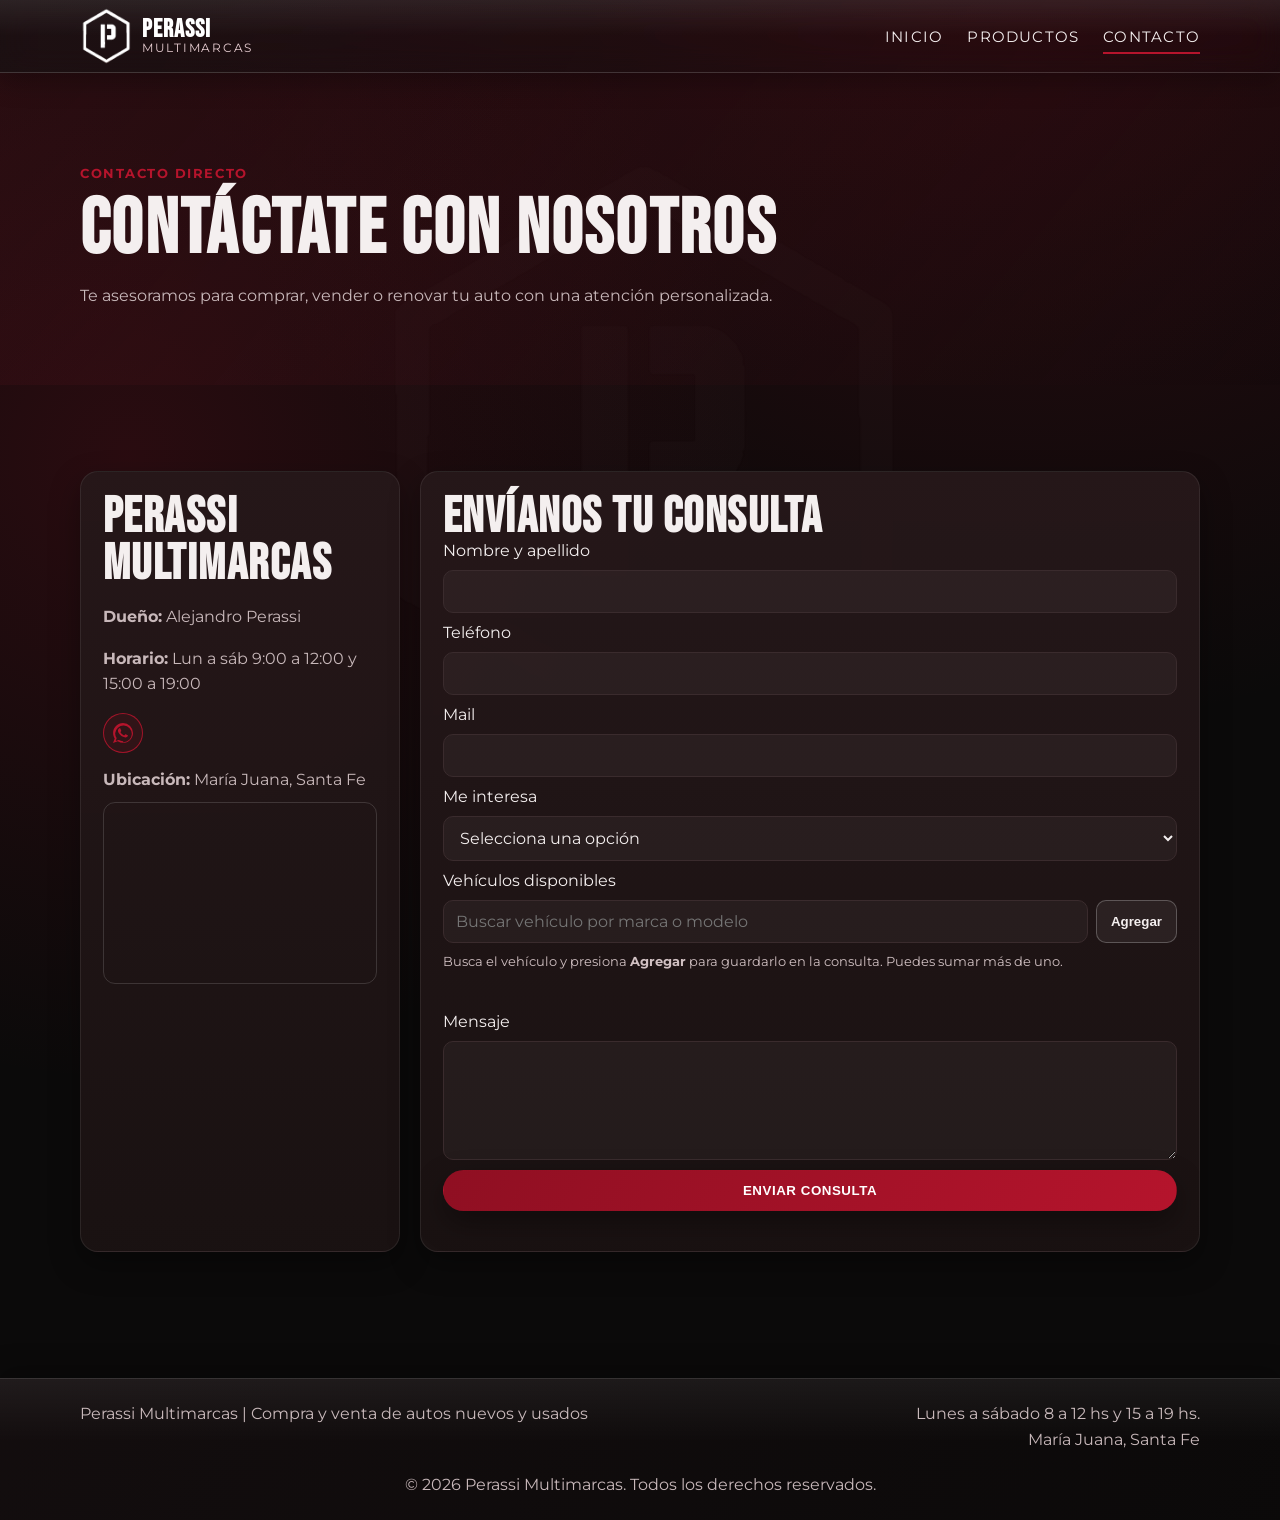
==== contacto.html @ 1c6c9b63 "Carga maqueta - PerassiMult" ====
﻿<!DOCTYPE html>
<html lang="es">
<head>
  <meta charset="UTF-8">
  <meta name="viewport" content="width=device-width, initial-scale=1.0">
  <title>Perassi Multimarcas | Contacto</title>
  <meta name="description" content="Contacta a Perassi Multimarcas para asesoramiento personalizado en compra y venta de autos.">
  <link rel="preconnect" href="https://fonts.googleapis.com">
  <link rel="preconnect" href="https://fonts.gstatic.com" crossorigin>
  <link href="https://fonts.googleapis.com/css2?family=Bebas+Neue&family=Montserrat:wght@400;500;600;700;800&display=swap" rel="stylesheet">
  <link rel="stylesheet" href="styles.css">
</head>
<body>
  <header class="site-header">
    <div class="container nav-wrap">
      <a class="brand" href="index.html" aria-label="Perassi Multimarcas inicio">
        <img src="assets/logo-perassi-p.png" alt="Logo Perassi Multimarcas">
        <span class="brand-text">
          <strong>Perassi</strong>
          <span>multimarcas</span>
        </span>
      </a>
      <button class="nav-toggle" aria-label="Abrir menú" aria-expanded="false" aria-controls="primary-nav"><span class="sr-only">Menú</span><span class="bar"></span><span class="bar"></span><span class="bar"></span></button>
      <nav id="primary-nav" class="site-nav">
        <a href="index.html">Inicio</a>
        <a href="productos.html">Productos</a>
        <a class="active" href="contacto.html">Contacto</a>
      </nav>
    </div>
  </header>

  <main>
    <section class="page-hero page-hero-contact brand-bg-lock">
      <div class="container reveal">
        <p class="eyebrow">Contacto directo</p>
        <h1>Contáctate con nosotros</h1>
        <p>Te asesoramos para comprar, vender o renovar tu auto con una atención personalizada.</p>
      </div>
    </section>

    <section class="section">
      <div class="container contact-layout">
        <aside class="contact-info card reveal">
          <h2>Perassi Multimarcas</h2>
          <p><strong>Dueño:</strong> Alejandro Perassi</p>
          <p><strong>Horario:</strong> Lun a sáb 9:00 a 12:00 y 15:00 a 19:00</p>
          <div class="contact-actions">
            <a class="whatsapp-icon-link" href="https://wa.me/5490000000000" target="_blank" rel="noopener noreferrer" aria-label="Escribir por WhatsApp">
              <svg viewBox="0 0 24 24" width="24" height="24" aria-hidden="true">
                <path fill="currentColor" d="M12.04 2C6.55 2 2.1 6.45 2.1 11.94c0 1.95.56 3.85 1.63 5.47L2 22l4.74-1.68a9.88 9.88 0 0 0 5.3 1.54h.01c5.49 0 9.95-4.45 9.95-9.94A9.95 9.95 0 0 0 12.04 2Zm0 18.24h-.01a8.27 8.27 0 0 1-4.2-1.14l-.3-.18-2.81 1 .94-2.88-.2-.3a8.25 8.25 0 0 1-1.28-4.4 8.33 8.33 0 1 1 8.34 8.9Zm4.56-6.22c-.25-.13-1.47-.72-1.7-.8-.23-.09-.4-.13-.56.12-.17.25-.65.8-.8.96-.15.17-.3.19-.56.06-.25-.13-1.08-.4-2.05-1.29-.76-.68-1.28-1.52-1.43-1.78-.15-.25-.02-.38.11-.5.11-.1.25-.26.38-.39.13-.13.17-.22.25-.37.08-.16.04-.28-.02-.4-.06-.13-.56-1.35-.76-1.84-.2-.49-.4-.42-.56-.43h-.48c-.16 0-.42.06-.64.31-.22.25-.84.82-.84 2s.86 2.32.98 2.48c.12.16 1.7 2.6 4.12 3.65.58.25 1.03.4 1.38.5.58.18 1.1.15 1.52.09.46-.07 1.47-.6 1.68-1.18.21-.58.21-1.07.15-1.17-.06-.1-.23-.16-.48-.29Z"/>
              </svg>
            </a>
          </div>
          <p class="contact-location"><strong>Ubicación:</strong> María Juana, Santa Fe</p>
          <div class="contact-map-wrap">
            <iframe
              title="Mapa de María Juana, Santa Fe"
              src="https://www.google.com/maps?q=Mar%C3%ADa+Juana,+Santa+Fe&output=embed"
              loading="lazy"
              referrerpolicy="no-referrer-when-downgrade"
            ></iframe>
          </div>
        </aside>

        <div class="contact-form-wrap card reveal">
          <h2>Envíanos tu consulta</h2>
          <form class="contact-form" id="contactForm" novalidate>
            <label for="name">Nombre y apellido</label>
            <input id="name" name="name" type="text" required>

            <label for="phone">Teléfono</label>
            <input id="phone" name="phone" type="tel" required>

            <label for="email">Mail</label>
            <input id="email" name="email" type="email" required>

            <label for="interest">Me interesa</label>
            <select id="interest" name="interest" required>
              <option value="">Selecciona una opción</option>
              <option value="compra">Comprar un auto</option>
              <option value="venta">Vender mi auto</option>
              <option value="permuta">Consultar permuta</option>
            </select>

            <label for="vehicleAvailable">Vehículos disponibles</label>
            <div class="vehicle-selector-wrap">
              <input id="vehicleAvailable" name="vehicleAvailable" type="search" list="vehicleOptions" placeholder="Buscar vehículo por marca o modelo">
              <button id="addVehicleBtn" class="btn btn-outline btn-small" type="button">Agregar</button>
            </div>
            <p class="field-help">Busca el vehículo y presiona <strong>Agregar</strong> para guardarlo en la consulta. Puedes sumar más de uno.</p>
            <datalist id="vehicleOptions"></datalist>
            <div id="selectedVehiclesList" class="selected-vehicles" aria-live="polite"></div>
            <input id="selectedVehicles" name="selectedVehicles" type="hidden">

            <label for="message">Mensaje</label>
            <textarea id="message" name="message" rows="5" required></textarea>

            <button type="submit" class="btn btn-primary">Enviar consulta</button>
            <p id="formMessage" class="form-message" aria-live="polite"></p>
          </form>
        </div>
      </div>
    </section>
  </main>

  <footer class="site-footer">
    <div class="container footer-inner">
      <p class="footer-left">Perassi Multimarcas | Compra y venta de autos nuevos y usados</p>
      <div class="footer-right">
        <p class="footer-hours">Lunes a sábado 8 a 12 hs y 15 a 19 hs.</p>
        <p><a class="footer-map" href="https://www.google.com/maps/search/?api=1&query=Mar%C3%ADa+Juana%2C+Santa+Fe%2C+Argentina" target="_blank" rel="noopener noreferrer">María Juana, Santa Fe</a></p>
      </div>
      <p class="footer-legal">© 2026 Perassi Multimarcas. Todos los derechos reservados.</p>
    </div>
  </footer>

  <script src="script.js"></script>
</body>
</html>
---- styles.css ----
﻿:root {
  --bg: #0b0a0a;
  --bg-soft: #161111;
  --card: #1f1617;
  --text: #f4efef;
  --muted: #c8b8ba;
  --brand: #8f0f22;
  --brand-strong: #b5142c;
  --line: #3a2b2d;
  --shadow: 0 12px 30px rgba(0, 0, 0, 0.35);
  --header-h: 72px;
}

* {
  box-sizing: border-box;
}

html,
body {
  margin: 0;
  padding: 0;
}

html {
  scrollbar-width: thin;
  scrollbar-color: rgba(181, 20, 44, 0.85) rgba(255, 255, 255, 0.06);
}

*::-webkit-scrollbar {
  width: 9px;
  height: 9px;
}

*::-webkit-scrollbar-track {
  background: rgba(255, 255, 255, 0.05);
}

*::-webkit-scrollbar-thumb {
  background: linear-gradient(180deg, rgba(143, 15, 34, 0.95), rgba(181, 20, 44, 0.86));
  border-radius: 999px;
  border: 2px solid rgba(11, 10, 10, 0.55);
}

*::-webkit-scrollbar-thumb:hover {
  background: linear-gradient(180deg, rgba(181, 20, 44, 0.95), rgba(212, 49, 76, 0.9));
}

body {
  font-family: "Montserrat", sans-serif;
  background:
    radial-gradient(circle at 80% -10%, rgba(143, 15, 34, 0.28), transparent 45%),
    radial-gradient(circle at 10% 30%, rgba(181, 20, 44, 0.18), transparent 40%),
    var(--bg);
  color: var(--text);
  min-height: 100vh;
  position: relative;
}

body::before {
  content: "";
  position: fixed;
  inset: 0;
  background: url("assets/logo-perassi-p.png") no-repeat center center / min(50vw, 560px);
  opacity: 0.015;
  pointer-events: none;
  z-index: -1;
  transition: opacity 0.35s ease;
}

body.show-brand-bg::before {
  opacity: 0.06;
}

img {
  max-width: 100%;
  display: block;
}

a {
  color: inherit;
  text-decoration: none;
}

.container {
  width: min(1120px, 92%);
  margin-inline: auto;
}

.site-header {
  position: sticky;
  top: 0;
  z-index: 50;
  backdrop-filter: blur(14px) saturate(130%);
  -webkit-backdrop-filter: blur(14px) saturate(130%);
  background: linear-gradient(120deg, rgba(38, 25, 28, 0.4), rgba(14, 11, 12, 0.26));
  border-bottom: 1px solid rgba(255, 255, 255, 0.16);
  box-shadow: 0 10px 24px rgba(0, 0, 0, 0.25);
}

.site-header::before {
  content: "";
  position: absolute;
  inset: 0;
  background: linear-gradient(180deg, rgba(255, 255, 255, 0.08), transparent 50%);
  pointer-events: none;
}

.nav-wrap {
  display: flex;
  align-items: center;
  justify-content: space-between;
  min-height: var(--header-h);
  gap: 20px;
}

.brand {
  display: inline-flex;
  align-items: center;
  gap: 10px;
}

.brand img {
  width: 52px;
}

.brand-text {
  display: inline-flex;
  flex-direction: column;
  line-height: 0.9;
  text-transform: uppercase;
  letter-spacing: 0.06em;
}

.brand-text strong {
  font-family: "Bebas Neue", sans-serif;
  font-size: 1.58rem;
  color: #ffffff;
}

.brand-text span {
  font-size: 0.77rem;
  color: #e8ced2;
  letter-spacing: 0.14em;
}

.nav-toggle {
  display: none;
  background: rgba(255, 255, 255, 0.04);
  border: 1px solid var(--line);
  color: var(--text);
  width: 44px;
  height: 40px;
  border-radius: 10px;
  cursor: pointer;
  align-items: center;
  justify-content: center;
  flex-direction: column;
  gap: 5px;
}

.nav-toggle .bar {
  display: block;
  width: 18px;
  height: 2px;
  border-radius: 999px;
  background: #f7f2f2;
}

.sr-only {
  position: absolute;
  width: 1px;
  height: 1px;
  padding: 0;
  margin: -1px;
  overflow: hidden;
  clip: rect(0, 0, 0, 0);
  white-space: nowrap;
  border: 0;
}

.site-nav {
  display: flex;
  gap: 24px;
}

.site-nav a {
  font-size: 0.95rem;
  text-transform: uppercase;
  letter-spacing: 0.08em;
  position: relative;
  padding: 4px 0;
}

.site-nav a::after {
  content: "";
  position: absolute;
  left: 0;
  bottom: -4px;
  width: 0;
  height: 2px;
  background: var(--brand-strong);
  transition: width 0.25s ease;
}

.site-nav a:hover::after,
.site-nav a.active::after {
  width: 100%;
}

.hero,
.page-hero {
  position: relative;
  overflow: hidden;
}

.hero {
  min-height: calc(100svh - var(--header-h));
  min-height: calc(100dvh - var(--header-h));
  display: flex;
  align-items: center;
  padding: 0;
}

.hero::before {
  content: "";
  position: absolute;
  inset: 0;
  background:
    linear-gradient(120deg, rgba(8, 6, 6, 0.84) 12%, rgba(8, 6, 6, 0.5) 70%),
    url("assets/hero-local-perassi.jpg") no-repeat center 72% / cover;
  z-index: -2;
}

.hero-overlay {
  position: absolute;
  inset: 0;
  z-index: -1;
  background: linear-gradient(180deg, rgba(11, 10, 10, 0) 0%, var(--bg) 100%);
}

.hero-content {
  max-width: 100%;
  padding: 24px 0;
}

.eyebrow {
  color: var(--brand-strong);
  font-weight: 700;
  letter-spacing: 0.12em;
  text-transform: uppercase;
  margin-bottom: 10px;
  font-size: 0.8rem;
}

h1,
h2,
h3 {
  margin: 0;
}

h1,
h2 {
  font-family: "Bebas Neue", sans-serif;
  letter-spacing: 0.03em;
  line-height: 0.95;
}

h1 {
  font-size: clamp(2.2rem, 6vw, 4.8rem);
}

h2 {
  font-size: clamp(1.9rem, 5vw, 3.1rem);
}

h3 {
  font-size: 1.15rem;
}

p {
  color: var(--muted);
  line-height: 1.6;
}

.hero p {
  max-width: 100%;
}

.hero-actions {
  margin-top: 26px;
  display: flex;
  flex-wrap: wrap;
  gap: 12px;
}

.btn {
  display: inline-flex;
  align-items: center;
  justify-content: center;
  padding: 12px 20px;
  border-radius: 999px;
  font-weight: 700;
  letter-spacing: 0.04em;
  text-transform: uppercase;
  border: 1px solid transparent;
  transition: transform 0.22s ease, background 0.22s ease, color 0.22s ease;
}

.btn:hover {
  transform: translateY(-2px);
}

.btn-primary {
  background: linear-gradient(120deg, var(--brand), var(--brand-strong));
  color: #fff;
  box-shadow: var(--shadow);
}

.btn-primary:hover {
  background: linear-gradient(120deg, #a41127, #cb1c38);
}

.btn-outline {
  border-color: var(--line);
  color: var(--text);
}

.btn-outline:hover {
  border-color: var(--brand-strong);
  background: rgba(181, 20, 44, 0.18);
}

.section {
  padding: 86px 0;
}

.section-head {
  margin-bottom: 28px;
}

.feature-grid,
.vehicle-grid {
  display: grid;
  gap: 18px;
}

.feature-grid {
  grid-template-columns: repeat(auto-fit, minmax(220px, 1fr));
}

.card,
.vehicle-card {
  background: linear-gradient(180deg, rgba(38, 24, 26, 0.95), rgba(26, 18, 18, 0.98));
  border: 1px solid rgba(255, 255, 255, 0.08);
  border-radius: 18px;
  box-shadow: var(--shadow);
  transition: transform 0.24s ease, border-color 0.24s ease, box-shadow 0.24s ease;
}

.card:hover,
.card:focus-within,
.vehicle-card:hover,
.vehicle-card:focus-within {
  transform: translateY(-5px);
  border-color: rgba(181, 20, 44, 0.75);
  box-shadow: 0 16px 36px rgba(0, 0, 0, 0.45);
}

.card {
  padding: 22px;
}

.vehicle-grid {
  grid-template-columns: repeat(auto-fit, minmax(240px, 1fr));
}

.vehicle-card {
  overflow: hidden;
  position: relative;
}

.vehicle-thumb {
  height: 160px;
  background-size: cover;
  background-position: center;
  transition: transform 0.35s ease;
}

.thumb-1 { background: linear-gradient(130deg, rgba(14, 9, 9, 0.38), rgba(14, 9, 9, 0.6)), url("assets/vehiculo-auto.png") no-repeat center center / contain, #1b1415; }
.thumb-2 { background: linear-gradient(130deg, rgba(14, 9, 9, 0.38), rgba(14, 9, 9, 0.6)), url("assets/vehiculo-pickup.png") no-repeat center center / contain, #1b1415; }
.thumb-3 { background: linear-gradient(130deg, rgba(14, 9, 9, 0.38), rgba(14, 9, 9, 0.6)), url("assets/vehiculo-auto2.png") no-repeat center center / contain, #1b1415; }
.thumb-4 { background: linear-gradient(130deg, rgba(14, 9, 9, 0.36), rgba(14, 9, 9, 0.62)), url("assets/vehiculo-producto.jpg") no-repeat center center / cover, #1b1415; }
.thumb-5 { background: linear-gradient(130deg, rgba(14, 9, 9, 0.38), rgba(14, 9, 9, 0.6)), url("assets/vehiculo-pickup2.png") no-repeat center center / contain, #1b1415; }
.thumb-6 { background: linear-gradient(130deg, rgba(14, 9, 9, 0.38), rgba(14, 9, 9, 0.6)), url("assets/vehiculo-pickup.png") no-repeat center center / contain, #1b1415; }

.vehicle-body {
  padding: 18px;
  position: relative;
  z-index: 2;
}

.vehicle-card-hitbox {
  position: absolute;
  inset: 0;
  z-index: 3;
}

.vehicle-link {
  display: inline-block;
  color: #fff;
  margin-top: 10px;
  font-weight: 700;
  border-bottom: 1px solid rgba(255, 255, 255, 0.7);
  opacity: 1;
  transform: translateY(0);
  transition: opacity 0.2s ease, transform 0.2s ease;
}

.inventory-preview .vehicle-link {
  opacity: 0;
  transform: translateY(6px);
}

.inventory-preview .vehicle-grid {
  display: flex;
  gap: 18px;
}

.inventory-preview .vehicle-card {
  flex: 1 1 0;
  transition: flex-grow 0.32s ease, transform 0.32s ease, border-color 0.24s ease, box-shadow 0.24s ease;
}

.inventory-preview .vehicle-grid:hover .vehicle-card {
  flex-grow: 0.95;
}

.inventory-preview .vehicle-grid:hover .vehicle-card:hover {
  flex-grow: 1.12;
  transform: translateY(-8px) scale(1.02);
}

.inventory-preview .vehicle-card .vehicle-thumb {
  transform: scale(0.92);
}

.inventory-preview .vehicle-card:hover .vehicle-thumb,
.inventory-preview .vehicle-card:focus-within .vehicle-thumb {
  transform: scale(1);
}

.inventory-preview .vehicle-card:hover .vehicle-link,
.inventory-preview .vehicle-card:focus-within .vehicle-link {
  opacity: 1;
  transform: translateY(0);
}

.cta-strip {
  padding-top: 22px;
}

.cta-inner {
  border: 1px solid rgba(255, 255, 255, 0.12);
  border-radius: 20px;
  background: linear-gradient(120deg, rgba(143, 15, 34, 0.32), rgba(18, 14, 15, 0.88));
  display: flex;
  justify-content: space-between;
  align-items: center;
  gap: 18px;
  padding: 30px;
}

.page-hero {
  padding: 78px 0 60px;
}

.page-hero-products {
  background: linear-gradient(130deg, rgba(143, 15, 34, 0.26), rgba(11, 10, 10, 0.1));
}

.page-hero-contact {
  background: linear-gradient(130deg, rgba(66, 17, 24, 0.44), rgba(11, 10, 10, 0.1));
}

.filters {
  display: grid;
  grid-template-columns: 1fr auto;
  align-items: center;
  gap: 16px;
  margin-bottom: 24px;
}

.filter-buttons {
  display: flex;
  flex-wrap: wrap;
  gap: 10px;
}

.filter-btn {
  background: transparent;
  border: 1px solid var(--line);
  color: var(--text);
  padding: 10px 14px;
  border-radius: 999px;
  cursor: pointer;
  font-weight: 600;
}

.filter-btn.active {
  background: var(--brand);
  border-color: transparent;
}

#searchInput,
input,
textarea,
select {
  background: rgba(255, 255, 255, 0.04);
  border: 1px solid var(--line);
  color: var(--text);
  border-radius: 10px;
  padding: 11px 12px;
  font: inherit;
}

select option {
  background: #ffffff;
  color: #1a1415;
}

input:disabled,
select:disabled {
  opacity: 0.55;
  cursor: not-allowed;
}

#searchInput {
  min-width: 320px;
}

.badge {
  display: inline-flex;
  font-size: 0.75rem;
  text-transform: uppercase;
  letter-spacing: 0.08em;
  color: #fff;
  background: var(--brand-strong);
  border-radius: 999px;
  padding: 5px 8px;
  margin-bottom: 8px;
}

.empty-state {
  margin-top: 20px;
}

.products-grid {
  grid-template-columns: repeat(3, minmax(0, 1fr));
}

.products-grid .vehicle-card {
  cursor: pointer;
  transition: transform 0.2s ease, border-color 0.2s ease, box-shadow 0.2s ease;
}

.products-grid .vehicle-card:hover,
.products-grid .vehicle-card:focus-within {
  transform: translateY(-6px);
}

.products-grid .vehicle-body {
  display: grid;
  gap: 8px;
}

.products-grid .badge {
  justify-self: start;
}

.products-grid .gallery-icon {
  width: 34px;
  height: 34px;
  border-radius: 50%;
  border: 1px solid rgba(255, 255, 255, 0.35);
  display: inline-flex;
  align-items: center;
  justify-content: center;
  color: #f3f0f0;
  margin-top: 2px;
}

.products-grid .vehicle-card:hover .gallery-icon {
  border-color: rgba(181, 20, 44, 0.85);
  background: rgba(181, 20, 44, 0.2);
}

.products-grid .vehicle-actions {
  display: flex;
  align-items: center;
  justify-content: space-between;
  gap: 12px;
  position: relative;
  z-index: 5;
}

.consult-link {
  font-size: 0.9rem;
  font-weight: 700;
  border-bottom: 1px solid rgba(255, 255, 255, 0.58);
  text-transform: uppercase;
  letter-spacing: 0.04em;
}

.consult-link:hover {
  color: #ffffff;
  border-bottom-color: #ffffff;
}

.products-grid .vehicle-card:focus-visible {
  outline: 2px solid #d4314c;
  outline-offset: 1px;
}

.gallery-open {
  all: unset;
  position: absolute;
  inset: 0;
  z-index: 4;
  cursor: pointer;
}

.gallery-open:focus-visible {
  outline: 2px solid #d4314c;
  outline-offset: -2px;
  border-radius: 18px;
}

.gallery-modal {
  position: fixed;
  inset: 0;
  z-index: 80;
  background: rgba(7, 6, 6, 0.72);
  display: grid;
  place-items: center;
  padding: 18px;
}

.gallery-modal[hidden] {
  display: none;
}

.gallery-modal-panel {
  position: relative;
  width: min(860px, 100%);
  background: linear-gradient(120deg, rgba(33, 24, 25, 0.96), rgba(18, 14, 15, 0.96));
  border: 1px solid rgba(255, 255, 255, 0.16);
  border-radius: 16px;
  padding: 18px 18px 16px;
}

.gallery-close {
  position: absolute;
  top: 10px;
  right: 10px;
  z-index: 6;
  width: 32px;
  height: 32px;
  border-radius: 50%;
  border: 1px solid rgba(255, 255, 255, 0.26);
  background: rgba(14, 10, 10, 0.75);
  color: #fff;
  font-size: 1.4rem;
  line-height: 1;
  cursor: pointer;
}

.gallery-stage {
  position: relative;
  border-radius: 12px;
  overflow: hidden;
  background: #0d0a0a;
}

.gallery-media-wrap {
  aspect-ratio: 16 / 9;
  width: 100%;
  display: grid;
  place-items: center;
}

.gallery-media-wrap img,
.gallery-media-wrap video {
  width: 100%;
  height: 100%;
  object-fit: contain;
}

.gallery-nav {
  position: absolute;
  top: 50%;
  transform: translateY(-50%);
  width: 36px;
  height: 36px;
  border: none;
  border-radius: 50%;
  background: rgba(12, 9, 9, 0.45);
  color: #fff;
  font-size: 1.6rem;
  line-height: 1;
  display: inline-flex;
  align-items: center;
  justify-content: center;
  cursor: pointer;
}

.gallery-nav.prev {
  left: 10px;
}

.gallery-nav.next {
  right: 10px;
}

.gallery-dots {
  margin-top: 12px;
  display: flex;
  justify-content: center;
  gap: 7px;
}

.gallery-dot {
  width: 8px;
  height: 8px;
  border-radius: 50%;
  border: none;
  background: rgba(255, 255, 255, 0.35);
  cursor: pointer;
  padding: 0;
}

.gallery-dot.active {
  background: #ffffff;
}

.gallery-caption {
  margin: 10px 0 0;
  text-align: center;
  color: #f2ecec;
  font-weight: 600;
}

.gallery-consult-link {
  display: flex;
  width: fit-content;
  margin: 12px auto 0;
  padding: 9px 16px;
  font-size: 0.82rem;
}

.contact-layout {
  display: grid;
  grid-template-columns: minmax(250px, 320px) 1fr;
  gap: 20px;
}

.contact-actions {
  display: flex;
  flex-wrap: wrap;
  gap: 10px;
  margin-top: 16px;
}

.whatsapp-icon-link {
  width: 40px;
  height: 40px;
  border-radius: 50%;
  border: 1px solid rgba(181, 20, 44, 0.85);
  color: #b5142c;
  background: rgba(181, 20, 44, 0.1);
  display: inline-flex;
  align-items: center;
  justify-content: center;
  transition: transform 0.2s ease, background 0.2s ease, color 0.2s ease;
}

.whatsapp-icon-link:hover {
  transform: translateY(-2px);
  background: rgba(181, 20, 44, 0.2);
  color: #d4314c;
}

.contact-location {
  margin: 14px 0 10px;
}

.contact-map-wrap {
  width: 100%;
  border-radius: 12px;
  overflow: hidden;
  border: 1px solid rgba(255, 255, 255, 0.14);
}

.contact-map-wrap iframe {
  width: 100%;
  height: 180px;
  border: 0;
  display: block;
}

.small-note {
  font-size: 0.85rem;
}

.contact-form {
  display: grid;
  gap: 10px;
}

.vehicle-selector-wrap {
  display: grid;
  grid-template-columns: 1fr auto;
  gap: 8px;
}

.btn-small {
  padding: 10px 14px;
  border-radius: 10px;
  text-transform: none;
  letter-spacing: 0;
}

.vehicle-selector-wrap .btn-outline {
  background: rgba(255, 255, 255, 0.06);
  color: #f4efef;
  border-color: rgba(255, 255, 255, 0.24);
}

.vehicle-selector-wrap .btn-outline:hover {
  background: rgba(181, 20, 44, 0.22);
  border-color: rgba(181, 20, 44, 0.8);
}

.selected-vehicles {
  display: flex;
  flex-wrap: wrap;
  gap: 8px;
  min-height: 18px;
}

.field-help {
  margin: -2px 0 2px;
  font-size: 0.82rem;
  color: #d1c1c3;
}

.vehicle-chip {
  display: inline-flex;
  align-items: center;
  gap: 8px;
  padding: 6px 10px;
  border-radius: 999px;
  background: rgba(181, 20, 44, 0.16);
  border: 1px solid rgba(181, 20, 44, 0.45);
  font-size: 0.85rem;
  color: #f4efef;
}

.vehicle-chip button {
  border: none;
  background: transparent;
  color: #f4efef;
  cursor: pointer;
  font-size: 1rem;
  line-height: 1;
  padding: 0;
}

.form-message {
  margin: 8px 0 0;
  font-weight: 600;
}

.site-footer {
  position: relative;
  border-top: 1px solid rgba(255, 255, 255, 0.16);
  background: linear-gradient(120deg, rgba(20, 14, 15, 0.94), rgba(12, 10, 10, 0.92));
  backdrop-filter: blur(12px) saturate(120%);
  -webkit-backdrop-filter: blur(12px) saturate(120%);
  box-shadow: 0 -8px 24px rgba(0, 0, 0, 0.28);
  padding: 22px 0;
  margin-top: 40px;
}

.site-footer::before {
  content: "";
  position: absolute;
  inset: 0;
  background: linear-gradient(180deg, rgba(255, 255, 255, 0.06), transparent 45%);
  pointer-events: none;
}

.footer-inner {
  display: flex;
  justify-content: space-between;
  gap: 14px;
  flex-wrap: wrap;
  align-items: flex-start;
}

.footer-left {
  margin: 0;
}

.footer-right {
  text-align: right;
}

.footer-right p {
  margin: 0;
}

.footer-map {
  text-decoration: none;
  color: inherit;
}

.footer-map:hover {
  color: #ffffff;
  text-decoration: underline;
  text-underline-offset: 3px;
}

.footer-legal {
  width: 100%;
  margin: 0;
  text-align: center;
  padding-top: 6px;
}

.reveal {
  opacity: 0;
  transform: translateY(14px);
  transition: opacity 0.55s ease, transform 0.55s ease;
}

.reveal.visible {
  opacity: 1;
  transform: translateY(0);
}

@media (max-width: 900px) {
  .filters {
    grid-template-columns: 1fr;
  }

  #searchInput {
    min-width: 0;
    width: 100%;
  }

  .contact-layout {
    grid-template-columns: 1fr;
  }

  .cta-inner {
    flex-direction: column;
    align-items: flex-start;
  }

  .inventory-preview .vehicle-grid {
    display: grid;
  }

  .products-grid {
    grid-template-columns: repeat(2, minmax(0, 1fr));
  }

  .footer-right {
    text-align: left;
  }
}

@media (max-width: 760px) {
  .nav-toggle {
    display: inline-flex;
  }

  .site-nav {
    position: absolute;
    top: var(--header-h);
    left: 4%;
    right: 4%;
    flex-direction: column;
    padding: 12px;
    background: rgba(20, 14, 14, 0.98);
    border: 1px solid var(--line);
    border-radius: 14px;
    display: none;
  }

  .site-nav.open {
    display: flex;
  }

  .hero {
    min-height: calc(100svh - var(--header-h));
    min-height: calc(100dvh - var(--header-h));
  }

  .hero::before {
    background:
      linear-gradient(120deg, rgba(8, 6, 6, 0.88) 22%, rgba(8, 6, 6, 0.58) 72%),
      url("assets/hero-local-perassi.jpg") no-repeat center 74% / cover;
  }

  .products-grid {
    grid-template-columns: 1fr;
  }

  .gallery-nav {
    width: 32px;
    height: 32px;
    font-size: 1.35rem;
  }
}
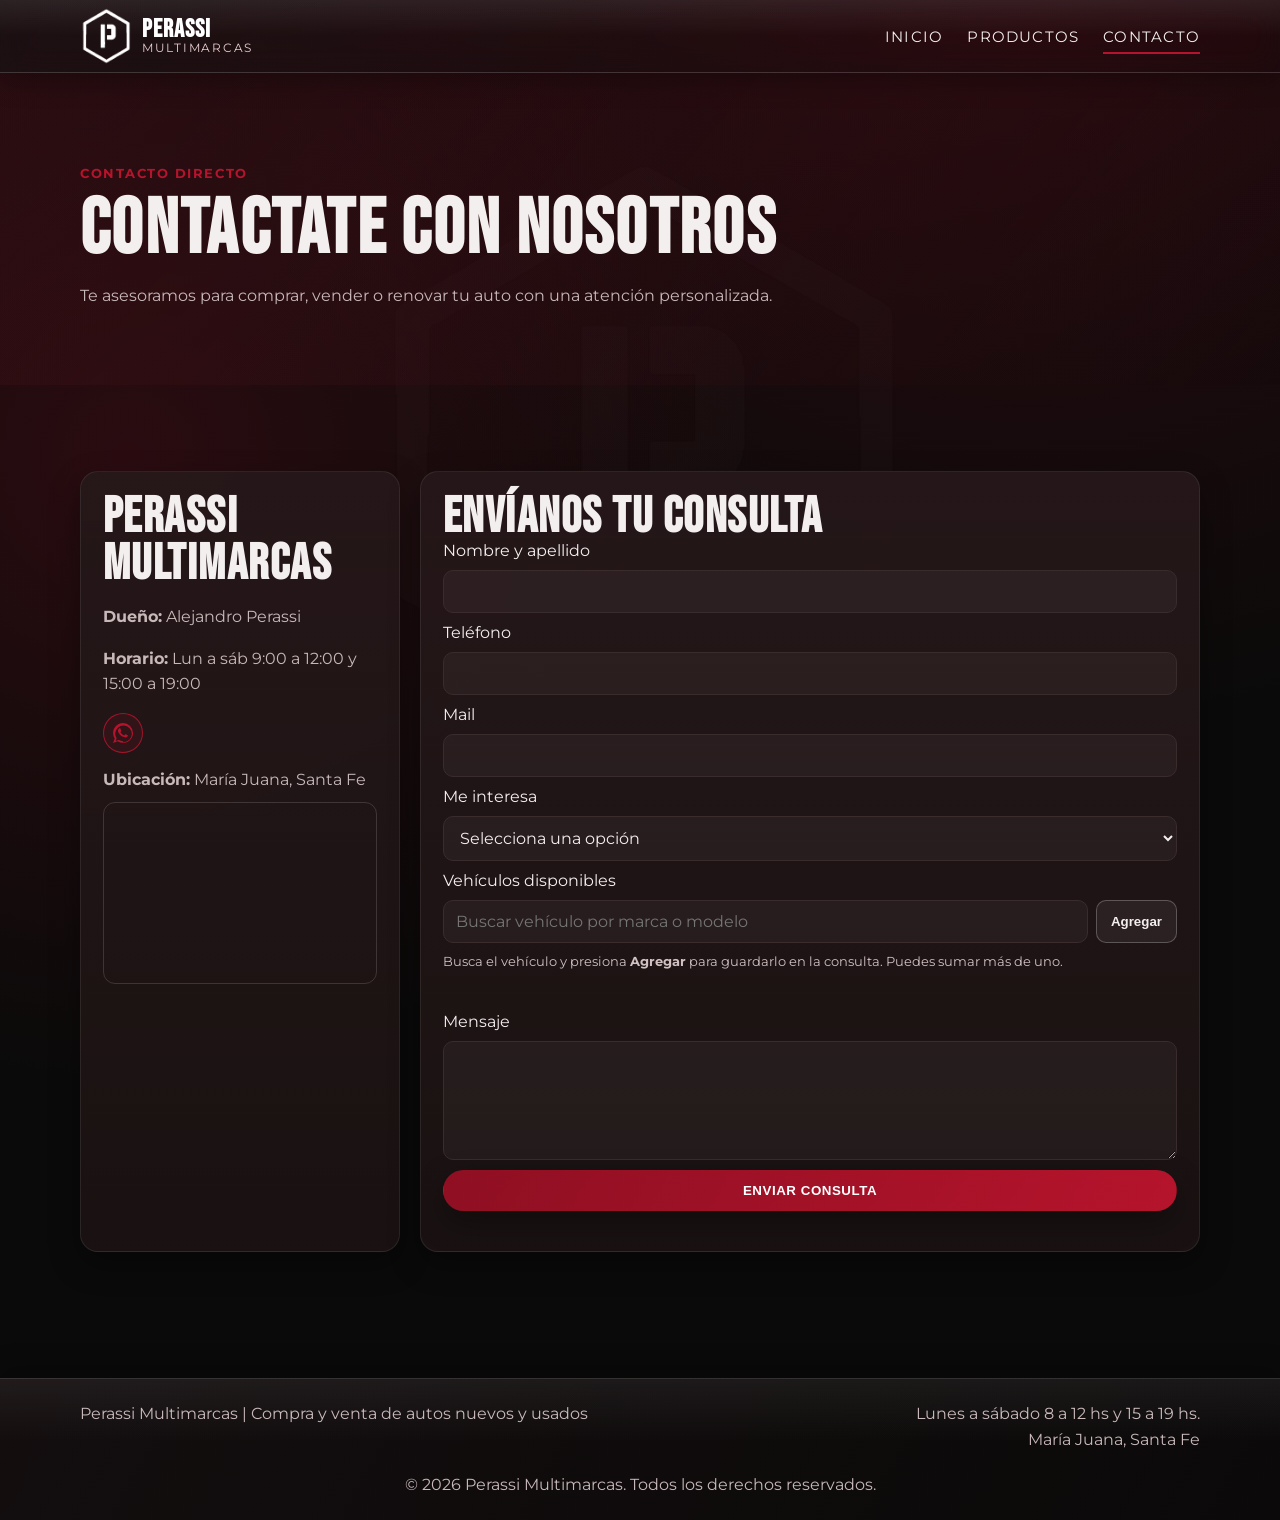
==== commit 709f0eba: "correcion tildes" ====
--- a/contacto.html
+++ b/contacto.html
@@ -33,7 +33,7 @@
     <section class="page-hero page-hero-contact brand-bg-lock">
       <div class="container reveal">
         <p class="eyebrow">Contacto directo</p>
-        <h1>Contáctate con nosotros</h1>
+        <h1>Contactate con nosotros</h1>
         <p>Te asesoramos para comprar, vender o renovar tu auto con una atención personalizada.</p>
       </div>
     </section>
